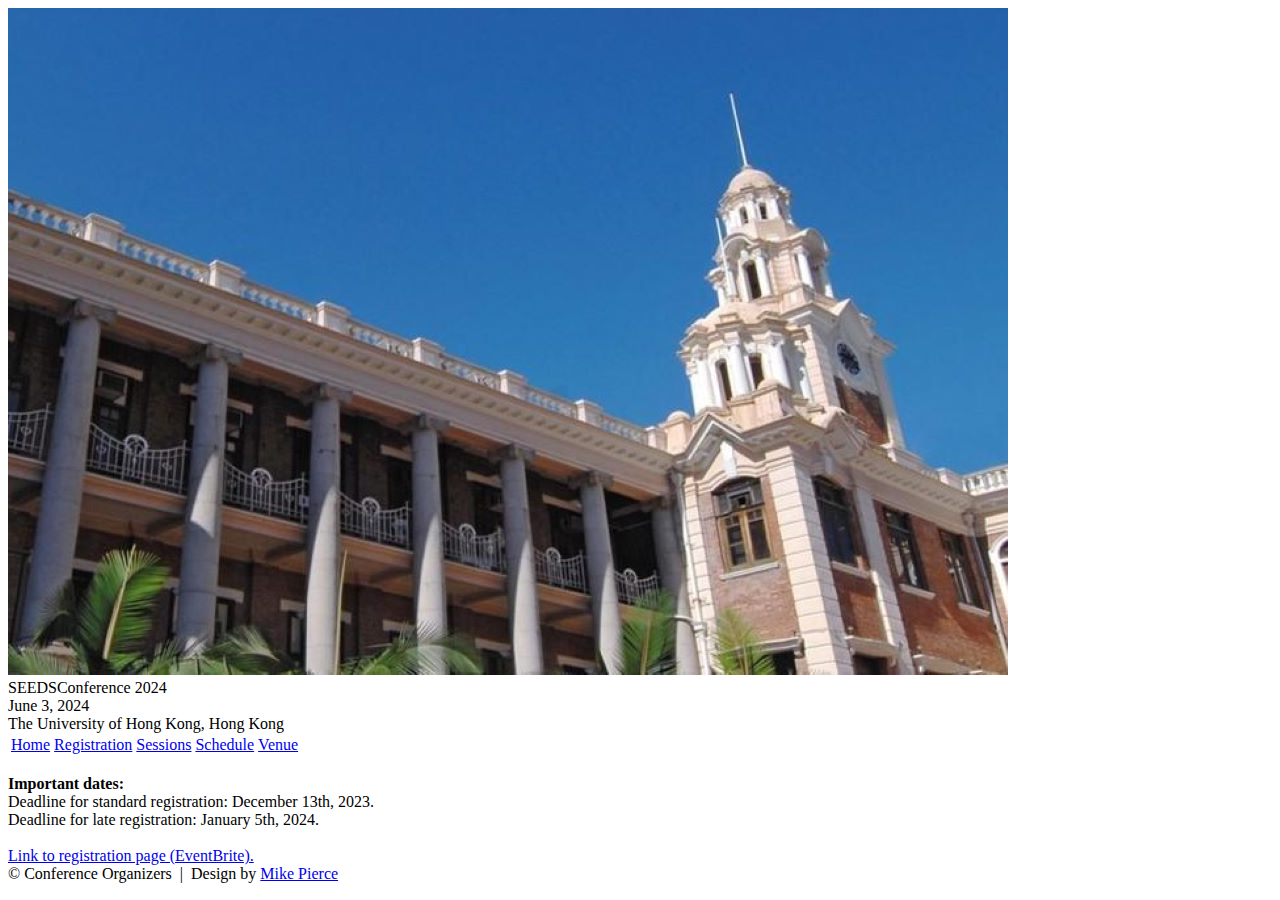
==== registration/index.html @ 7de3b4b2 "date" ====
<!DOCTYPE html>
<html lang='en'>

<head>
    <base href="..">
    <link rel="shortcut icon" type="image/png" href="assets/favicon.png"/>
    <link rel="stylesheet" type="text/css" media="all" href="assets/main.css"/>
    <meta name="description" content="SEEDS Conference">
    <meta name="resource-type" content="document">
    <meta name="distribution" content="global">
    <meta name="KeyWords" content="Conference">
    <title>Registration | SEEDS Conference</title>
</head>

<body>

    <div class="banner">
        <img src="assets/banner.jpg" alt="SEEDS Conference">
        <div class="top-left">
            <span class="title1">SEEDS</span><span class="title2">Conference</span> <span class="year">2024</span>
        </div>
        <div class="bottom-right">
            June 3, 2024 <br> The University of Hong Kong, Hong Kong
        </div>
    </div>

    <table class="navigation">
        <tr>
            <td class="navigation">
                <a title="Conference Home Page" href=".">Home</a>
            </td>
            <td class="navigation">
                <a class="current" title="Register for the Conference" href="registration">Registration</a>
            </td>
            <td class="navigation">
                <a title="Sessions" href="sessions">Sessions</a>
            </td>
            <td class="navigation">
                <a title="Conference Schedule" href="schedule">Schedule</a> 
            </td>
            <td class="navigation">
                <a title="Conference venue" href="venue">Venue</a>
            </td>
        </tr>
    </table>


    <br>
    <b> Important dates: </b> <br>
    Deadline for standard registration: December 13th, 2023.<br>
    Deadline for late registration: January 5th, 2024.<br><br>
    
    <a href="https://www.eventbrite.com/e/seeds-conference-2024-tickets-730946880797?aff=oddtdtcreator"> Link to registration page (EventBrite).</a>
    

    <!-- <p> -->
    <!--     Here&rsquo;s where you provide instructions how to register for your conference. -->
    <!--     We used a <a href="https://www.google.com/forms/about/">Google Form</a>  -->
    <!--     and embedded it into an <i>iframe</i> (it&rsquo;s commented out in the html here). -->
    <!-- </p> -->
    <!-- <\!-- -->
    <!-- <iframe class="registration" src="EMBED LINK FOR GOOGLE FORM HERE"></iframe> -->
    <!-- -\-> -->
    <!-- <p> -->
    <!--     Here&rsquo;s another paragraph of filler text: -->
    <!--     Lorem ipsum dolor sit amet, consectetur adipiscing elit. Vestibulum dignissim et est et euismod. Fusce et metus tempus, pellentesque ex at, convallis nulla. Ut fringilla commodo tincidunt. Fusce sed est eu massa placerat iaculis eu at mauris. Nullam ut mollis nisi, quis malesuada risus. Interdum et malesuada fames ac ante ipsum primis in faucibus. Nam ipsum tortor, suscipit non tincidunt vel, bibendum in libero. Nulla facilisi. Pellentesque vitae neque metus. Cras quis est pharetra, vestibulum nisl et, viverra ipsum. Etiam porta dignissim purus, quis tempor metus volutpat eu. Praesent pulvinar libero eget purus tincidunt finibus. -->
    <!-- </p> -->

    <footer>
        &copy; Conference Organizers
        &nbsp;|&nbsp; Design by <a href="https://github.com/mikepierce">Mike Pierce</a>
    </footer>

</body>
</html>
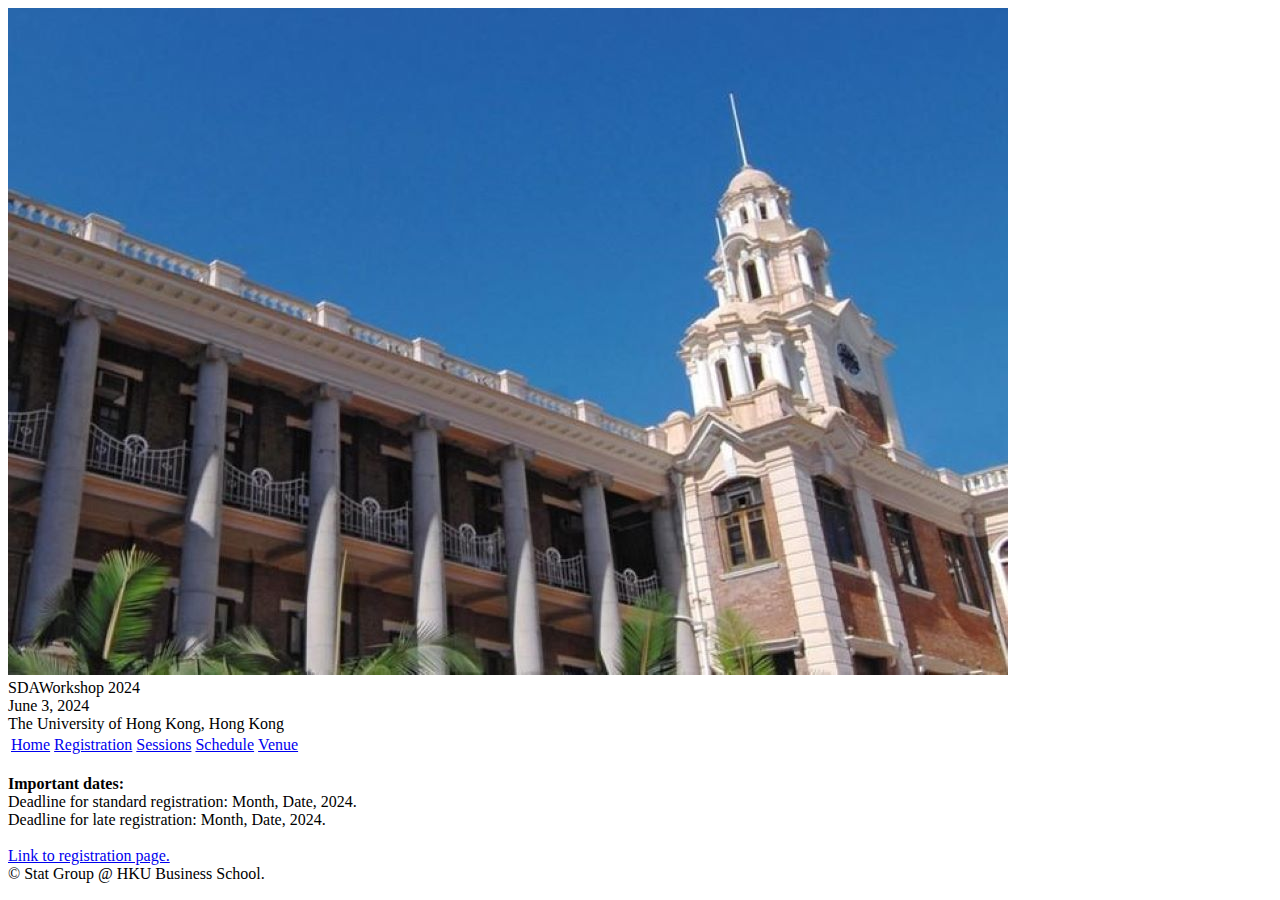
==== commit 770e4034: "name" ====
--- a/registration/index.html
+++ b/registration/index.html
@@ -9,7 +9,7 @@
     <meta name="resource-type" content="document">
     <meta name="distribution" content="global">
     <meta name="KeyWords" content="Conference">
-    <title>Registration | SEEDS Conference</title>
+    <title>Registration | SDA Workshop</title>
 </head>
 
 <body>
@@ -17,7 +17,7 @@
     <div class="banner">
         <img src="assets/banner.jpg" alt="SEEDS Conference">
         <div class="top-left">
-            <span class="title1">SEEDS</span><span class="title2">Conference</span> <span class="year">2024</span>
+            <span class="title1">SDA</span><span class="title2">Workshop</span> <span class="year">2024</span>
         </div>
         <div class="bottom-right">
             June 3, 2024 <br> The University of Hong Kong, Hong Kong
@@ -47,10 +47,10 @@
 
     <br>
     <b> Important dates: </b> <br>
-    Deadline for standard registration: December 13th, 2023.<br>
-    Deadline for late registration: January 5th, 2024.<br><br>
+    Deadline for standard registration: Month, Date, 2024.<br>
+    Deadline for late registration: Month, Date, 2024.<br><br>
     
-    <a href="https://www.eventbrite.com/e/seeds-conference-2024-tickets-730946880797?aff=oddtdtcreator"> Link to registration page (EventBrite).</a>
+    <a href="https://www.eventbrite.com/e/seeds-conference-2024-tickets-730946880797?aff=oddtdtcreator"> Link to registration page.</a>
     
 
     <!-- <p> -->
@@ -67,8 +67,7 @@
     <!-- </p> -->
 
     <footer>
-        &copy; Conference Organizers
-        &nbsp;|&nbsp; Design by <a href="https://github.com/mikepierce">Mike Pierce</a>
+        &copy; Stat Group @ HKU Business School.
     </footer>
 
 </body>
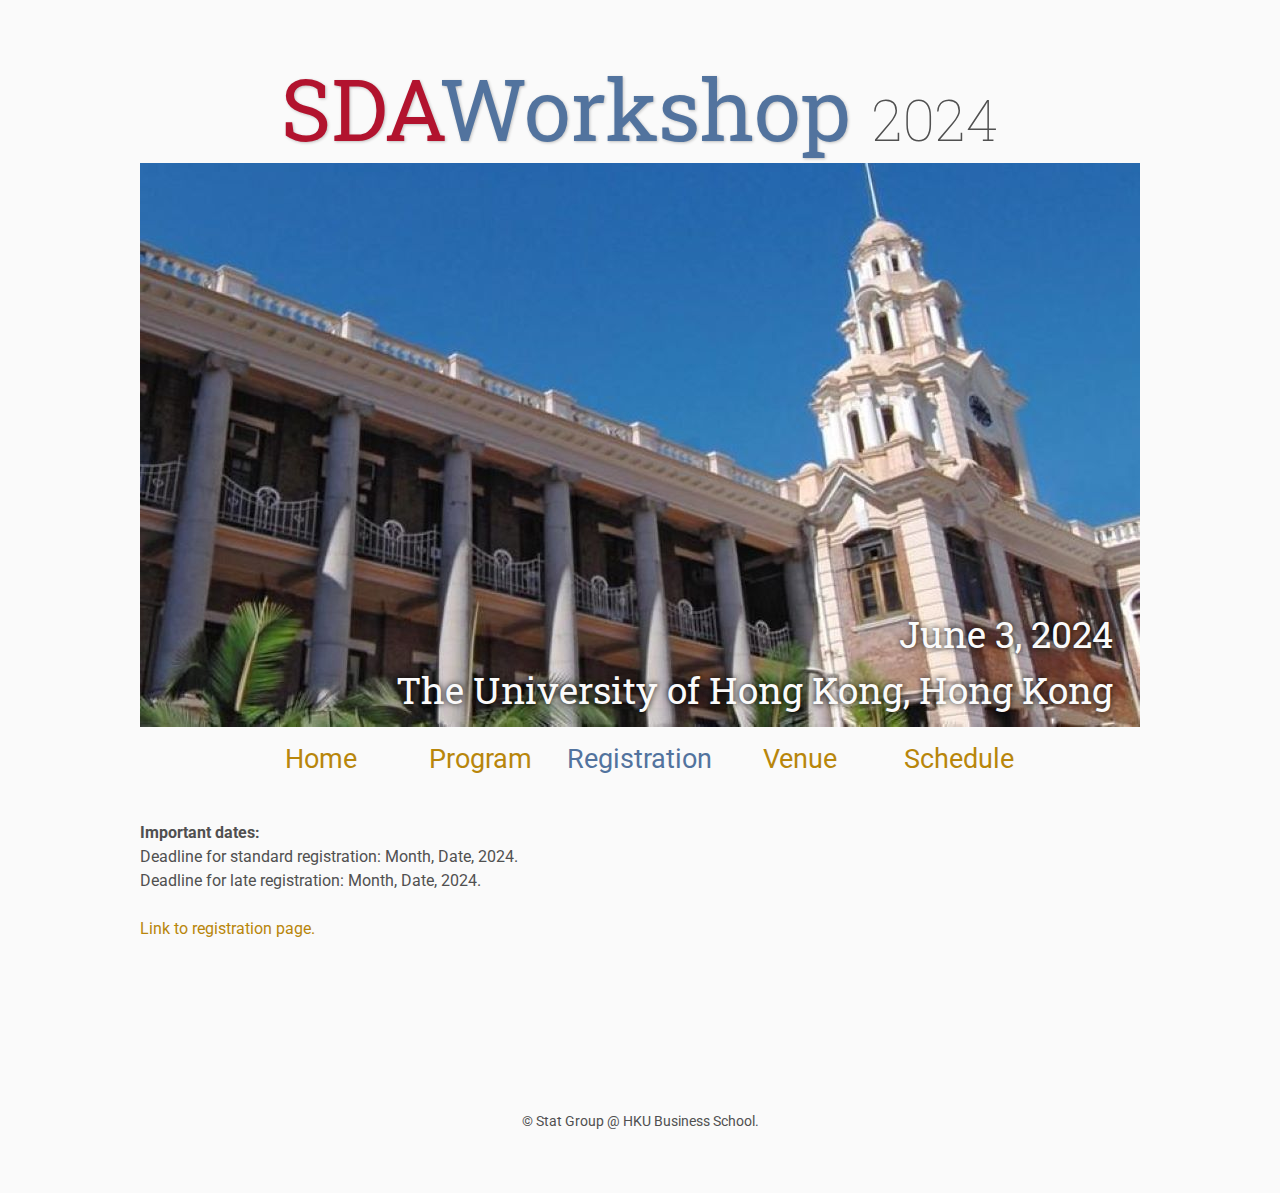
==== commit 2ecf166f: "change" ====
--- a/registration/index.html
+++ b/registration/index.html
@@ -5,7 +5,7 @@
     <base href="..">
     <link rel="shortcut icon" type="image/png" href="assets/favicon.png"/>
     <link rel="stylesheet" type="text/css" media="all" href="assets/main.css"/>
-    <meta name="description" content="SEEDS Conference">
+    <meta name="description" content="SDA Workshop">
     <meta name="resource-type" content="document">
     <meta name="distribution" content="global">
     <meta name="KeyWords" content="Conference">
@@ -15,7 +15,7 @@
 <body>
 
     <div class="banner">
-        <img src="assets/banner.jpg" alt="SEEDS Conference">
+        <img src="assets/banner.jpg" alt="SDA Workshop">
         <div class="top-left">
             <span class="title1">SDA</span><span class="title2">Workshop</span> <span class="year">2024</span>
         </div>
@@ -26,20 +26,20 @@
 
     <table class="navigation">
         <tr>
+        <td class="navigation">
+                <a title="Conference Home Page" href=".">Home</a>
+            </td>
             <td class="navigation">
-                <a title="Conference Home Page" href=".">Home</a>
+                <a title="Sessions" href="sessions">Program</a>
             </td>
             <td class="navigation">
                 <a class="current" title="Register for the Conference" href="registration">Registration</a>
             </td>
             <td class="navigation">
-                <a title="Sessions" href="sessions">Sessions</a>
+                <a title="Conference venue" href="venue">Venue</a>
             </td>
             <td class="navigation">
                 <a title="Conference Schedule" href="schedule">Schedule</a> 
-            </td>
-            <td class="navigation">
-                <a title="Conference venue" href="venue">Venue</a>
             </td>
         </tr>
     </table>
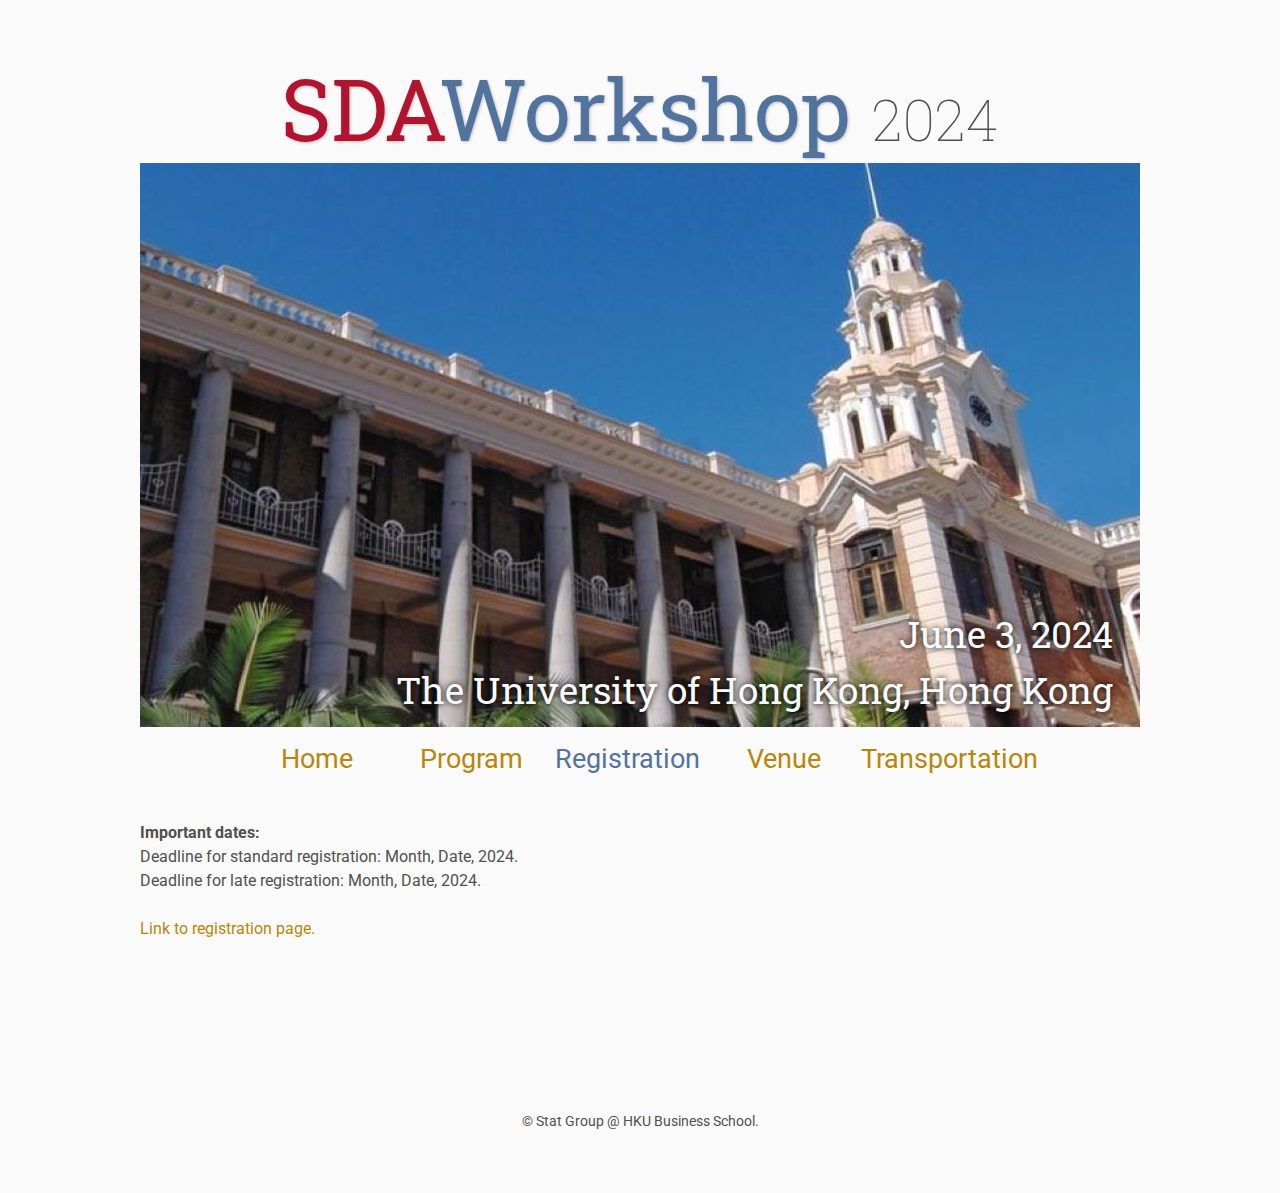
==== commit 7fa3959a: "change" ====
--- a/registration/index.html
+++ b/registration/index.html
@@ -33,13 +33,13 @@
                 <a title="Sessions" href="sessions">Program</a>
             </td>
             <td class="navigation">
-                <a class="current" title="Register for the Conference" href="registration">Registration</a>
+                <a class="current"   title="Register for the Conference" href="registration">Registration</a>
             </td>
             <td class="navigation">
                 <a title="Conference venue" href="venue">Venue</a>
             </td>
             <td class="navigation">
-                <a title="Conference Schedule" href="schedule">Schedule</a> 
+                <a title="Conference Schedule" href="Transportation">Transportation</a> 
             </td>
         </tr>
     </table>
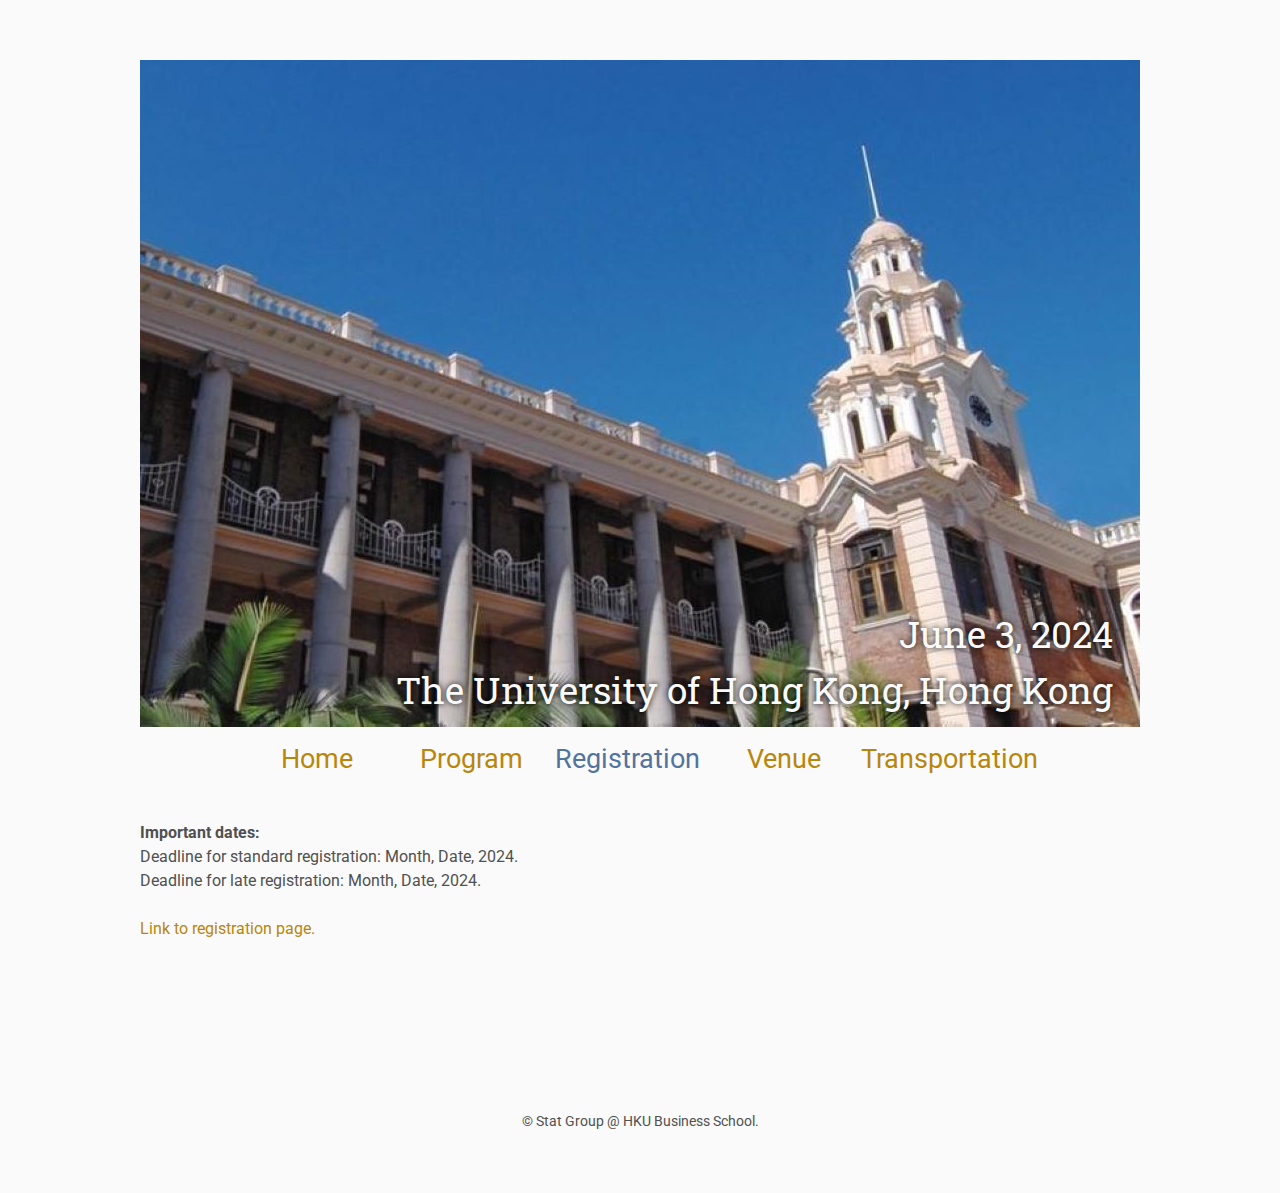
==== commit 5c504bdc: "change" ====
--- a/registration/index.html
+++ b/registration/index.html
@@ -16,11 +16,9 @@
 
     <div class="banner">
         <img src="assets/banner.jpg" alt="SDA Workshop">
-        <div class="top-left">
-            <span class="title1">SDA</span><span class="title2">Workshop</span> <span class="year">2024</span>
-        </div>
+    
         <div class="bottom-right">
-            June 3, 2024 <br> The University of Hong Kong, Hong Kong
+            <HeadColor>June 3, 2024 <br> The University of Hong Kong, Hong Kong</HeadColor>
         </div>
     </div>
 
